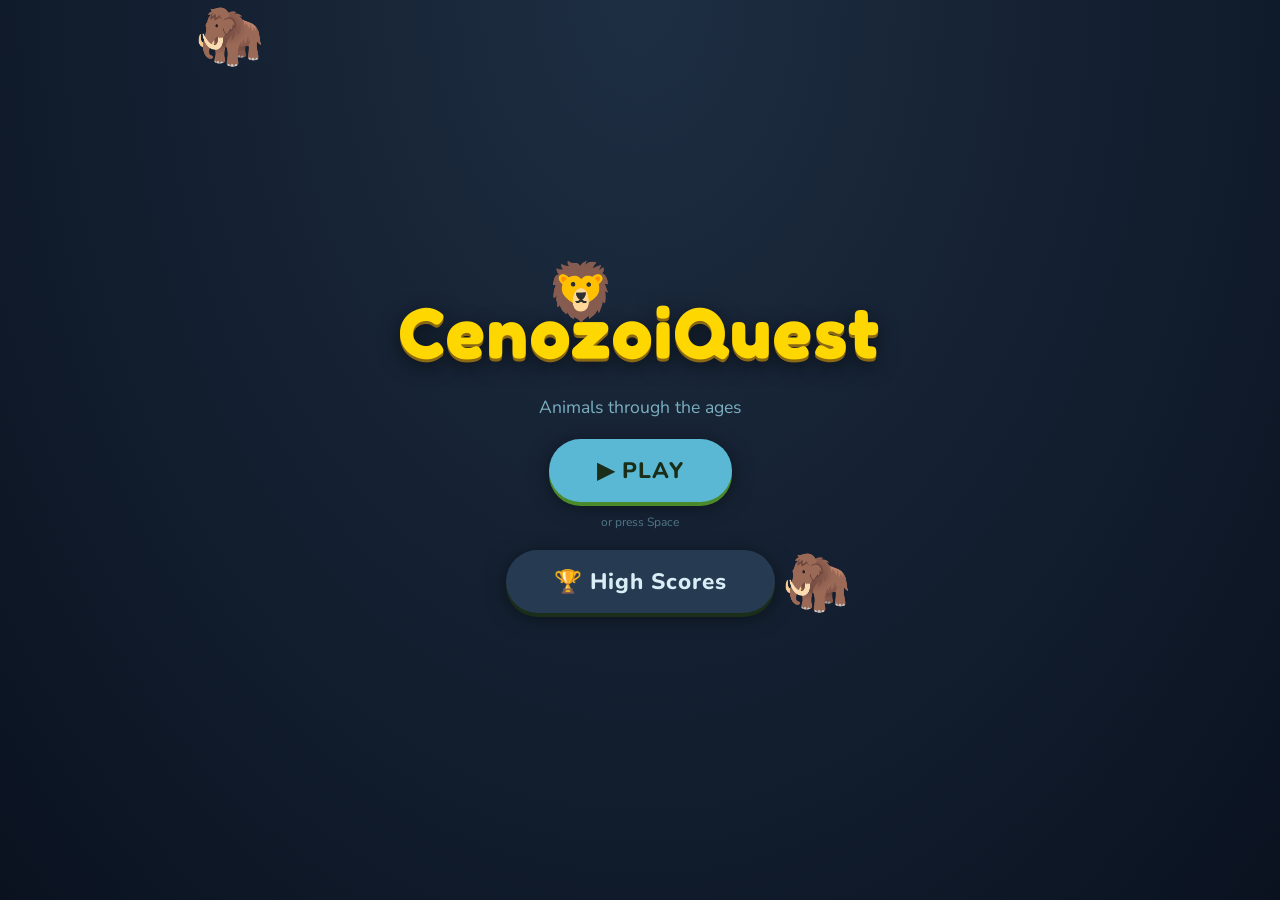
==== animal-game/index.html @ de4b2362 "new game w openspec" ====
<!DOCTYPE html>
<html lang="en">
<head>
  <meta charset="UTF-8"/>
  <meta name="viewport" content="width=device-width, initial-scale=1.0"/>
  <title>CenozoiQuest 🦣</title>
  <link rel="stylesheet" href="style.css"/>
</head>
<body>

<!-- ══════════════════════════════════════════════════════ TITLE -->
<div id="screen-title" class="screen">
  <div class="title-dinos" aria-hidden="true">
    <span class="title-dino">🦣</span>
    <span class="title-dino">🦁</span>
    <span class="title-dino">🦣</span>
  </div>
  <h1 class="game-title">CenozoiQuest</h1>
  <p class="game-subtitle">Animals through the ages</p>
  <button class="big-btn" id="btn-play">▶ PLAY</button>
  <p class="play-hint">or press Space</p>
  <button class="big-btn" id="btn-continue" style="display:none">▶ Continue</button>
  <button class="big-btn secondary" id="btn-scores-title">🏆 High Scores</button>
</div>


<!-- ══════════════════════════════════════════════════════ LOADING -->
<div id="screen-loading" class="screen">
  <div class="loading-spinner">🦣</div>
  <p id="loading-msg">Loading animals...</p>
</div>

<!-- ══════════════════════════════════════════════════════ MAP -->
<div id="screen-map" class="screen">
  <div id="world-announce" class="world-announce" aria-hidden="true">
    <div class="world-announce-num" id="world-announce-num">World 2</div>
    <div class="world-announce-name" id="world-announce-name">Eocene Jungles</div>
  </div>
  <div class="map-header">
    <div id="map-world-label" class="map-world-label">World 1</div>
    <div class="map-meta">
      <span id="map-score-display">Score: 0</span>
      <span id="map-lives-display">🦣🦣🦣</span>
    </div>
  </div>
  <div class="map-canvas" id="map-canvas">
    <div class="map-dino" id="map-dino">🦣</div>
  </div>
  <div id="map-level-label" class="map-level-label">Level 2</div>
  <button class="big-btn" id="btn-map-continue">Continue ▶</button>
  <p class="play-hint">or press Space</p>
</div>

<!-- ══════════════════════════════════════════════════════ GAME -->
<div id="screen-game" class="screen">
  <div class="game-body">
    <div class="question-col">
      <div id="question-area"></div>
      <div class="kb-hint">← → navigate &nbsp;·&nbsp; Space to select</div>
    </div>
    <div id="progress-track">
      <div class="track-level">
        <div id="hud-level-num" class="hud-level-num">1</div>
        <div class="track-level-label">Level</div>
      </div>
      <div id="hud-world-label" class="hud-world-label"></div>
      <div class="track-score">
        <div class="track-score-label">Score</div>
        <div id="hud-score">0</div>
        <div id="hud-streak"></div>
      </div>
      <div id="progress-boxes"></div>
      <div id="hud-perfect-streak" class="perfect-streak">
        <div class="streak-pip" title="Perfect level 1"></div>
        <div class="streak-pip" title="Perfect level 2"></div>
        <div class="streak-pip" title="Perfect level 3 = +1 life!"></div>
      </div>
      <div id="hud-lives" class="hud-lives"></div>
      <button class="hud-quit" id="btn-quit-game">✕ Quit</button>
    </div>
  </div>
</div>

<!-- ══════════════════════════════════════════════════════ GAME OVER -->
<div id="screen-gameover" class="screen">
  <div style="font-size:3rem">🦣</div>
  <div class="gameover-label">Game Over!</div>
  <div class="gameover-score" id="final-score">0</div>
  <div class="gameover-meta">
    <span id="final-mode"></span>
  </div>
  <div class="highscore-msg" id="highscore-msg"></div>

  <div class="initials-wrap">
    <label for="initials-input">Enter Your Initials</label>
    <input type="text" id="initials-input" maxlength="3" placeholder="AAA" autocomplete="off" autocorrect="off" spellcheck="false"/>
    <div id="initials-error"></div>
    <button class="big-btn" id="btn-submit-score">Save Score 🏆</button>
  </div>

  <button class="big-btn secondary" id="btn-main-menu">🏠 Home</button>
</div>

<!-- ══════════════════════════════════════════════════════ HIGH SCORES -->
<div id="screen-highscores" class="screen">
  <div style="font-size:2.5rem">🏆</div>
  <h2 class="screen-title">High Scores</h2>
  <div id="hs-mode-label"></div>
  <table class="scores-table">
    <thead>
      <tr><th>Player</th><th>Score</th></tr>
    </thead>
    <tbody id="scores-table-body"></tbody>
  </table>
  <button class="big-btn secondary" id="hs-back-btn">← Back</button>
</div>

<script src="js/animals.js"></script>
<script src="js/animal-data.js"></script>
<script src="js/config.js"></script>
<script src="js/config.local.js" onerror="/* local overrides not present, that's fine */"></script>
<script src="js/scores.js"></script>
<script src="js/game.js"></script>
</body>
</html>
---- animal-game/style.css ----
@import url('https://fonts.googleapis.com/css2?family=Fredoka+One&family=Nunito:wght@400;700;800&display=swap');

/* ── Variables ── */
:root {
  --bg:       #1a2535;
  --surface:  #1e2e42;
  --card:     #263a52;
  --accent:   #5bb8d4;
  --gold:     #ffd700;
  --red:      #e84040;
  --text:     #d8edf5;
  --muted:    #7aafc0;
  --correct:  #4caf50;
  --wrong:    #e84040;
  --border:   #2e4a62;
  --shadow:   0 4px 20px rgba(0,0,0,0.5);
}

/* ── Reset ── */
*, *::before, *::after { box-sizing: border-box; margin: 0; padding: 0; }
body {
  font-family: 'Nunito', sans-serif;
  background: var(--bg);
  color: var(--text);
  min-height: 100vh;
  overflow-x: hidden;
}

button {
  font-family: 'Nunito', sans-serif;
  cursor: pointer;
  border: none;
  outline: none;
  transition: transform 0.1s, filter 0.1s;
}
button:active { transform: scale(0.96); }
button:disabled { opacity: 0.4; cursor: not-allowed; transform: none; }

/* ── Screens ── */
.screen { display: none; min-height: 100vh; padding: 20px; }
.screen.active { display: flex; flex-direction: column; align-items: center; }

/* ── Title Screen ── */
#screen-title {
  position: relative;
  justify-content: center;
  gap: 20px;
  background: radial-gradient(ellipse at top, #1e2e42 0%, #0a1220 100%);
}
.title-dinos {
  position: absolute;
  inset: 0;
  pointer-events: none;
  overflow: hidden;
}
.title-dino {
  position: absolute;
  font-size: 3.5rem;
  line-height: 1;
  user-select: none;
  pointer-events: none;
}
.game-title {
  font-family: 'Fredoka One', cursive;
  font-size: clamp(2.5rem, 8vw, 4.5rem);
  color: var(--gold);
  text-shadow: 0 3px 0 #8b6914, 0 6px 20px rgba(0,0,0,0.6);
  letter-spacing: 2px;
  text-align: center;
}
.game-subtitle {
  font-size: 1.1rem;
  color: var(--muted);
  text-align: center;
}

/* ── Big Buttons ── */
.big-btn {
  padding: 16px 48px;
  font-size: 1.4rem;
  font-weight: 800;
  border-radius: 50px;
  background: var(--accent);
  color: #1a2e1a;
  box-shadow: 0 4px 0 #4a8a2a, var(--shadow);
  letter-spacing: 1px;
  transition: transform 0.1s, box-shadow 0.1s;
}
.big-btn:hover { filter: brightness(1.1); transform: translateY(-2px); box-shadow: 0 6px 0 #4a8a2a, var(--shadow); }
.big-btn:active { transform: translateY(2px); box-shadow: 0 2px 0 #4a8a2a; }
.big-btn.secondary {
  background: var(--card);
  color: var(--text);
  box-shadow: 0 4px 0 #1a2e1a, var(--shadow);
}
.play-hint {
  font-size: 0.75rem;
  color: var(--muted);
  opacity: 0.6;
  margin-top: -8px;
}

/* ── Mode Select Screen ── */
#screen-menu { gap: 16px; max-width: 600px; margin: 0 auto; width: 100%; }
.screen-title {
  font-family: 'Fredoka One', cursive;
  font-size: clamp(1.6rem, 5vw, 2.2rem);
  color: var(--gold);
  text-align: center;
  margin-bottom: 8px;
}
.mode-grid {
  display: grid;
  grid-template-columns: 1fr 1fr;
  gap: 14px;
  width: 100%;
}
.mode-btn {
  padding: 20px 12px;
  border-radius: 16px;
  background: var(--card);
  border: 3px solid var(--border);
  color: var(--text);
  font-size: 1rem;
  font-weight: 700;
  display: flex;
  flex-direction: column;
  align-items: center;
  gap: 8px;
  transition: border-color 0.2s, background 0.2s;
}
.mode-btn .mode-icon { font-size: 2.5rem; }
.mode-btn .mode-label { font-size: 1.05rem; font-weight: 800; }
.mode-btn .mode-desc { font-size: 0.78rem; color: var(--muted); text-align: center; }
.mode-btn:hover { border-color: var(--accent); background: #3a5a3a; }
.mode-btn.selected { border-color: var(--gold); background: #3a5a2a; box-shadow: 0 0 0 3px rgba(255,215,0,0.25); }

.btn-row { display: flex; gap: 12px; width: 100%; justify-content: center; flex-wrap: wrap; margin-top: 8px; }

/* ── Difficulty Screen ── */
#screen-difficulty { gap: 16px; max-width: 500px; margin: 0 auto; width: 100%; }
.diff-grid {
  display: flex;
  flex-direction: column;
  gap: 12px;
  width: 100%;
}
.diff-btn {
  padding: 18px 24px;
  border-radius: 16px;
  background: var(--card);
  border: 3px solid var(--border);
  color: var(--text);
  display: flex;
  align-items: center;
  gap: 16px;
  font-size: 1rem;
  font-weight: 700;
  text-align: left;
  transition: border-color 0.2s, background 0.2s;
}
.diff-btn .diff-icon { font-size: 2rem; min-width: 40px; text-align: center; }
.diff-btn .diff-name { font-size: 1.2rem; font-weight: 800; }
.diff-btn .diff-desc { font-size: 0.82rem; color: var(--muted); }
.diff-btn:hover { border-color: var(--accent); background: #3a5a3a; }
.diff-btn.selected { border-color: var(--gold); background: #3a5a2a; box-shadow: 0 0 0 3px rgba(255,215,0,0.2); }

/* ── Loading Screen ── */
#screen-loading {
  justify-content: center;
  gap: 20px;
}
.loading-spinner {
  font-size: 4rem;
  animation: spin 1.5s linear infinite;
}
@keyframes spin { from { transform: rotate(0deg); } to { transform: rotate(360deg); } }

/* ── Game Screen ── */
#screen-game {
  padding: 0;
  max-width: 800px;
  margin: 0 auto;
  width: 100%;
  height: 100vh;
  overflow: hidden;
}

.game-body {
  display: flex;
  flex: 1;
  width: 100%;
  align-items: stretch;
  overflow: hidden;
  min-height: 0;
}
.hud-streak { font-size: 0.85rem; font-weight: 800; color: #ff9800; text-align: center; min-height: 1.2em; }
.hud-lives  { font-size: 1.1rem; text-align: center; letter-spacing: 1px; flex-shrink: 0; }

/* ── Level display ── */
.track-level { text-align: center; flex-shrink: 0; }
.hud-level-num {
  font-family: 'Fredoka One', cursive;
  font-size: 2.2rem;
  color: var(--gold);
  text-shadow: 0 2px 0 #8b6914;
  line-height: 1;
}
.track-level-label { font-size: 0.58rem; color: var(--muted); text-transform: uppercase; letter-spacing: 1px; }
.hud-world-label {
  font-size: 0.7rem;
  font-weight: 700;
  text-align: center;
  letter-spacing: 0.08em;
  text-transform: uppercase;
  opacity: 0.9;
  margin-top: -2px;
}

/* ── Perfect streak pips ── */
.perfect-streak { display: flex; justify-content: center; gap: 5px; flex-shrink: 0; }
.streak-pip {
  width: 11px; height: 11px;
  border-radius: 50%;
  background: var(--surface);
  border: 1.5px solid var(--border);
  transition: background 0.3s, box-shadow 0.3s, border-color 0.3s;
}
.streak-pip.lit {
  background: var(--gold);
  border-color: #ffe066;
  box-shadow: 0 0 6px rgba(255,215,0,0.55);
}

/* ── Extra life overlay ── */
.extra-life-overlay {
  position: fixed;
  inset: 0;
  z-index: 1000;
  display: flex;
  flex-direction: column;
  align-items: center;
  justify-content: center;
  gap: 8px;
  background: rgba(0, 0, 0, 0.82);
  backdrop-filter: blur(6px);
  animation: el-in 0.35s cubic-bezier(.2,1.4,.4,1) forwards;
  pointer-events: none;
}
.extra-life-overlay.el-out {
  animation: el-out 0.4s ease forwards;
}
@keyframes el-in {
  from { opacity: 0; transform: scale(0.85); }
  to   { opacity: 1; transform: scale(1); }
}
@keyframes el-out {
  from { opacity: 1; transform: scale(1); }
  to   { opacity: 0; transform: scale(1.06); }
}

.el-streak {
  font-size: clamp(1rem, 3.5vw, 1.3rem);
  font-weight: 800;
  color: #ff9800;
  letter-spacing: 0.04em;
  animation: el-pop 0.5s 0.1s cubic-bezier(.2,1.6,.4,1) both;
}
.el-main {
  font-size: clamp(3.5rem, 14vw, 6rem);
  font-weight: 900;
  font-family: 'Fredoka One', sans-serif;
  color: #ffd700;
  text-shadow: 0 0 30px #ffd70088, 0 4px 0 #b8860b;
  animation: el-pop 0.5s 0.2s cubic-bezier(.2,1.6,.4,1) both;
}
.el-sub {
  font-size: clamp(1.4rem, 5vw, 2rem);
  font-weight: 800;
  color: #fff;
  letter-spacing: 0.06em;
  animation: el-pop 0.5s 0.3s cubic-bezier(.2,1.6,.4,1) both;
}
@keyframes el-pop {
  from { opacity: 0; transform: scale(0.5) translateY(20px); }
  to   { opacity: 1; transform: scale(1) translateY(0); }
}

/* Side dinos that slide in */
.el-dinos { position: absolute; inset: 0; pointer-events: none; }
.el-dino {
  position: absolute;
  top: 50%;
  font-size: clamp(3rem, 10vw, 5rem);
  animation: el-dino-in 0.6s 0.15s cubic-bezier(.2,1.4,.4,1) both;
}
.el-dino-l { left: 6%; transform: translateY(-50%); }
.el-dino-r { right: 6%; transform: translateY(-50%) scaleX(-1); animation-delay: 0.25s; }
@keyframes el-dino-in {
  from { opacity: 0; transform: translateY(-50%) translateX(-40px); }
  to   { opacity: 1; transform: translateY(-50%) translateX(0); }
}
.el-dino-r { animation-name: el-dino-in-r; }
@keyframes el-dino-in-r {
  from { opacity: 0; transform: translateY(-50%) scaleX(-1) translateX(-40px); }
  to   { opacity: 1; transform: translateY(-50%) scaleX(-1) translateX(0); }
}

/* Spark particles */
.el-sparks { position: absolute; inset: 0; pointer-events: none; }
.el-spark {
  position: absolute;
  top: 50%; left: 50%;
  width: 8px; height: 8px;
  border-radius: 50%;
  background: #ffd700;
  animation: el-spark-fly 1s calc(var(--i) * 0.08s) ease-out both;
  --angle: calc(var(--i) * 30deg);
  --dist: clamp(80px, 20vw, 160px);
}
@keyframes el-spark-fly {
  0%   { opacity: 1; transform: translate(-50%, -50%) rotate(var(--angle)) translateY(0); }
  60%  { opacity: 1; }
  100% { opacity: 0; transform: translate(-50%, -50%) rotate(var(--angle)) translateY(calc(-1 * var(--dist))); }
}

/* ── Extra life toast (legacy, keep for safety) ── */
.extra-life-toast {
  position: absolute;
  left: 50%; bottom: 60px;
  transform: translateX(-50%);
  font-family: 'Fredoka One', cursive;
  font-size: 1.1rem;
  color: var(--gold);
  text-shadow: 0 1px 0 #8b6914;
  pointer-events: none;
  white-space: nowrap;
  z-index: 100;
  animation: life-float 1.4s ease-out forwards;
}
@keyframes life-float {
  0%   { opacity: 0; transform: translateX(-50%) translateY(0); }
  15%  { opacity: 1; }
  80%  { opacity: 1; transform: translateX(-50%) translateY(-40px); }
  100% { opacity: 0; transform: translateX(-50%) translateY(-55px); }
}
@keyframes lives-bonus-flash {
  0%, 100% { transform: scale(1); }
  40%       { transform: scale(1.35); filter: brightness(1.8); }
}
.lives-bonus { animation: lives-bonus-flash 0.6s ease; }

.hud-quit {
  background: transparent;
  color: var(--muted);
  font-size: 0.75rem;
  padding: 5px 4px;
  border: 1px solid var(--border);
  border-radius: 6px;
  width: 100%;
  flex-shrink: 0;
}

.question-col {
  flex: 1;
  display: flex;
  flex-direction: column;
  min-width: 0;
  overflow: hidden;
}
.kb-hint {
  font-size: 0.68rem;
  color: var(--muted);
  opacity: 0.45;
  text-align: center;
  padding: 4px 0 6px;
  flex-shrink: 0;
}
#question-area {
  position: relative;
  flex: 1;
  padding: 16px;
  display: flex;
  flex-direction: column;
  gap: 14px;
  overflow-y: auto;
  min-width: 0;
}

#progress-track {
  position: relative;
  width: 72px;
  flex-shrink: 0;
  padding: 12px 10px;
  display: flex;
  flex-direction: column;
  gap: 8px;
  border-left: 2px solid var(--border);
}

.track-score {
  text-align: center;
  padding-bottom: 8px;
  border-bottom: 1px solid var(--border);
  flex-shrink: 0;
}
.track-score-label {
  font-size: 0.6rem;
  color: var(--muted);
  text-transform: uppercase;
  letter-spacing: 0.5px;
}
#hud-score {
  font-family: 'Fredoka One', cursive;
  font-size: 1.3rem;
  color: var(--gold);
  line-height: 1.1;
}

#progress-boxes {
  flex: 1;
  display: flex;
  flex-direction: column;
  gap: 5px;
  min-height: 0;
}

.progress-box {
  flex: 1;
  border-radius: 6px;
  border: 2px solid var(--border);
  background: var(--surface);
  min-height: 16px;
  transition: background 0.25s, border-color 0.25s;
}
.progress-box.current { background: #163d16; border-color: #3a7a3a; }
.progress-box.correct { background: #1a3f1a; border-color: var(--correct); }
.progress-box.wrong   { background: #4a1a1a; border-color: var(--wrong); }
.progress-box.perfect-flash {
  background: var(--gold) !important;
  border-color: #ffe066 !important;
  box-shadow: 0 0 10px rgba(255, 215, 0, 0.7);
  transition: none !important;
}

/* ── Perfect-level sparkle particles ── */
.perfect-particle {
  position: absolute;
  right: 2px;
  font-size: 0.95rem;
  pointer-events: none;
  z-index: 50;
  animation: sparkle-burst 0.75s ease-out forwards;
}
@keyframes sparkle-burst {
  0%   { opacity: 1; transform: scale(1.3) translateX(0); }
  40%  { opacity: 1; transform: scale(1.5) translateX(10px); }
  100% { opacity: 0; transform: scale(0.5) translateX(18px) translateY(6px); }
}

.kb-cursor {
  position: absolute;
  left: -20px;
  top: 50%;
  transform: translateY(-50%);
  color: var(--gold);
  font-size: 0.85rem;
  pointer-events: none;
  animation: kb-blink 1s ease-in-out infinite;
}
@keyframes kb-blink {
  0%, 100% { opacity: 1; }
  50%       { opacity: 0.2; }
}

.question-prompt {
  font-size: clamp(1.1rem, 3.5vw, 1.4rem);
  font-weight: 800;
  text-align: center;
  color: var(--text);
}
.question-prompt strong { color: var(--gold); }

.question-subprompt {
  text-align: center;
  font-size: clamp(1rem, 3vw, 1.2rem);
  font-weight: 700;
  color: var(--gold);
  margin-top: -4px;
}

.tof-true  { border-color: #4caf50; color: #a5d6a7; }
.tof-false { border-color: #e84040; color: #ef9a9a; }
.tof-true:hover  { background: #1b3a1b; }
.tof-false:hover { background: #3a1b1b; }

.dino-image-wrap {
  width: 100%;
  max-width: 480px;
  margin: 0 auto;
  border-radius: 16px;
  overflow: hidden;
  background: var(--card);
  border: 3px solid var(--border);
}
.dino-img {
  width: 100%;
  max-height: 300px;
  object-fit: contain;
  display: block;
}

/* ── Options Grid ── */
.options.grid-2 {
  display: grid;
  grid-template-columns: 1fr 1fr;
  gap: 10px;
  width: 100%;
}
.options.grid-3 {
  display: grid;
  grid-template-columns: 1fr 1fr 1fr;
  gap: 10px;
  width: 100%;
}
.option-btn {
  padding: 14px 10px;
  border-radius: 14px;
  background: var(--card);
  border: 3px solid var(--border);
  color: var(--text);
  font-size: clamp(0.85rem, 2.5vw, 1rem);
  font-weight: 700;
  text-align: center;
  transition: border-color 0.15s, background 0.15s;
  word-break: break-word;
  hyphens: auto;
}
.option-btn:hover { border-color: var(--accent); background: #3a5a3a; }
.option-btn.correct-highlight { border-color: var(--correct); background: #1f4a1f; color: #a0ff80; }
.option-btn.wrong-dim { opacity: 0.45; }
.option-btn.keyboard-focus  { border-color: var(--gold); background: #3a5a2a; box-shadow: 0 0 0 3px rgba(255,215,0,0.3); }

@keyframes jiggle {
  0%, 100% { transform: translateX(0);   border-color: var(--wrong); }
  25%       { transform: translateX(-5px); }
  75%       { transform: translateX( 5px); }
}
.keyboard-jiggle { animation: jiggle 0.25s ease; border-color: var(--wrong) !important; }

/* ── Picture Match ── */
.pic-grid { gap: 8px; }
.pic-btn {
  padding: 4px;
  border-radius: 14px;
  border: 3px solid var(--border);
  background: var(--card);
  overflow: hidden;
  aspect-ratio: 1;
  display: flex;
  align-items: center;
  justify-content: center;
  transition: border-color 0.15s;
}
.pic-btn img {
  width: 100%;
  height: 100%;
  object-fit: contain;
  border-radius: 10px;
  pointer-events: none;
}
.pic-btn:hover { border-color: var(--accent); }
.pic-btn.correct-highlight { border-color: var(--correct); }
.pic-btn.keyboard-focus { border-color: var(--gold); box-shadow: 0 0 0 3px rgba(255,215,0,0.3); }

/* ── Size Battle ── */
.size-battle-wrap {
  display: flex;
  flex-direction: column;
  align-items: center;
  gap: 8px;
  width: 100%;
}
.size-card {
  width: 100%;
  max-width: 520px;
  padding: 12px;
  border-radius: 16px;
  background: var(--card);
  border: 3px solid var(--border);
  color: var(--text);
  display: flex;
  flex-direction: column;
  align-items: center;
  gap: 10px;
  transition: border-color 0.15s, background 0.15s;
}
.size-card img {
  width: 100%;
  aspect-ratio: 16/9;
  object-fit: contain;
  border-radius: 10px;
  background: var(--card);
}
.size-card .no-img {
  width: 100%;
  aspect-ratio: 16/9;
  background: #1a2e1a;
  border-radius: 10px;
  display: flex;
  align-items: center;
  justify-content: center;
  font-size: 3rem;
  color: var(--muted);
}
.size-name {
  font-size: 1rem;
  font-weight: 800;
  text-align: center;
}
.size-card:hover { border-color: var(--accent); background: #3a5a3a; }
.size-card.correct-highlight { border-color: var(--correct); background: #1f4a1f; }
.size-card.keyboard-focus { border-color: var(--gold); background: #3a5a2a; box-shadow: 0 0 0 3px rgba(255,215,0,0.3); }
.vs-badge {
  font-family: 'Fredoka One', cursive;
  font-size: 1.8rem;
  color: var(--gold);
  flex-shrink: 0;
}

/* ── Fact Box ── */
.fact-box {
  background: var(--card);
  border: 2px solid var(--border);
  border-left: 5px solid var(--gold);
  border-radius: 12px;
  padding: 16px 20px;
  font-size: 1.05rem;
  font-style: italic;
  color: var(--text);
  line-height: 1.5;
}

/* ── Answer view (inline, replaces question area) ── */
.answer-view {
  display: flex;
  flex-direction: column;
  gap: 12px;
  cursor: pointer;
  user-select: none;
  animation: fadeIn 0.15s ease;
}
@keyframes fadeIn { from { opacity: 0; } to { opacity: 1; } }
.answer-header {
  display: flex;
  align-items: center;
  gap: 10px;
  padding: 10px 14px;
  border-radius: 12px;
  background: var(--card);
  border-left: 4px solid var(--border);
}
.answer-view.correct .answer-header { border-left-color: var(--correct); }
.answer-view.wrong   .answer-header { border-left-color: var(--wrong); }
.answer-icon  { font-size: 1.4rem; }
.answer-label { font-family: 'Fredoka One', cursive; font-size: 1.5rem; }
.answer-view.correct .answer-label { color: var(--correct); }
.answer-view.wrong   .answer-label { color: var(--wrong); }
.answer-pts  { margin-left: auto; font-size: 1.1rem; font-weight: 800; color: var(--gold); }
.answer-name { margin-left: auto; font-size: 0.9rem; color: var(--muted); }
.answer-img-wrap {
  position: relative;
}
.answer-img-wrap {
  height: 220px;
  border-radius: 12px;
  border: 2px solid var(--border);
  overflow: hidden;
  background: var(--card);
  display: flex;
  align-items: center;
  justify-content: center;
}
.answer-dino-img {
  width: 100%;
  height: 100%;
  object-fit: contain;
  display: block;
}
.report-img-btn {
  position: absolute;
  bottom: 8px;
  right: 8px;
  background: rgba(0,0,0,0.55);
  color: #bbb;
  font-size: 0.68rem;
  padding: 3px 7px;
  border-radius: 6px;
  border: 1px solid rgba(255,255,255,0.15);
  cursor: pointer;
  transition: color 0.15s, background 0.15s;
}
.report-img-btn:hover { color: #fff; background: rgba(0,0,0,0.75); }
.report-img-btn:disabled { opacity: 0.6; cursor: default; }
.answer-fact {
  font-size: 0.88rem;
  color: var(--muted);
  line-height: 1.5;
}
.answer-fact-more {
  font-size: 0.82rem;
  color: var(--muted);
  line-height: 1.5;
  border-top: 1px solid var(--border);
  padding-top: 6px;
  margin-top: 4px;
}
.answer-fact-more summary {
  cursor: pointer;
  color: var(--accent);
  font-weight: 700;
  font-size: 0.78rem;
  user-select: none;
  list-style: none;
  display: flex;
  align-items: center;
  gap: 4px;
}
.answer-fact-more summary::before {
  content: '▶';
  font-size: 0.6rem;
  transition: transform 0.15s;
}
.answer-fact-more[open] summary::before {
  transform: rotate(90deg);
}
.answer-fact-more p {
  margin-top: 6px;
}
.answer-tap-hint {
  font-size: 0.72rem;
  color: var(--muted);
  text-align: center;
  opacity: 0.5;
  letter-spacing: 0.5px;
  padding-bottom: 4px;
}

/* ── Feedback info panel ── */
.feedback-info {
  display: grid;
  grid-template-columns: 1fr 1fr;
  gap: 8px;
  margin-top: 12px;
  text-align: left;
}
.feedback-info-item {
  background: var(--card);
  border-radius: 8px;
  padding: 8px 10px;
}
.feedback-info-item.full { grid-column: 1 / -1; }

.fi-row    { display: flex; align-items: center; gap: 5px; }
.fi-label  { font-size: 0.68rem; color: var(--muted); text-transform: uppercase; letter-spacing: 0.5px; font-weight: 700; margin-bottom: 2px; }
.fi-main   { font-size: 0.85rem; font-weight: 700; color: var(--text); line-height: 1.2; }
.fi-big    { font-size: 1.25rem; font-weight: 800; color: var(--text); line-height: 1.2; }
.fi-geo    { font-size: 1rem; font-weight: 700; color: var(--text); line-height: 1.3; text-align: center; }
.fi-sub    { font-size: 0.75rem; color: var(--muted); margin-top: 1px; }
.fi-centered { display: flex; flex-direction: column; align-items: center; justify-content: center; text-align: center; }
.geo-item  { gap: 6px; }
.geo-text  { display: flex; align-items: center; justify-content: center; }
.fi-globes { font-size: 2rem; letter-spacing: 3px; line-height: 1; }

/* ── Size comparison ── */
.size-comp { display: flex; flex-direction: column; gap: 4px; }
.sc-row { display: flex; align-items: center; gap: 5px; }
.sc-emoji { font-size: 1rem; width: 1.4em; text-align: center; flex-shrink: 0; }
.sc-bar-wrap { flex: 1; background: var(--border); border-radius: 3px; height: 8px; overflow: hidden; }
.sc-bar { height: 100%; border-radius: 3px; }
.sc-human { background: #5a8a6a; }
.sc-dino  { background: var(--accent); }
.sc-val { font-size: 0.68rem; color: var(--muted); width: 2.8em; text-align: right; flex-shrink: 0; }

/* ── Report modal ── */
.report-modal-overlay {
  position: fixed; inset: 0;
  background: rgba(0,0,0,0.6);
  display: flex; align-items: center; justify-content: center;
  z-index: 1000;
}
.report-modal {
  background: var(--surface);
  border: 2px solid var(--border);
  border-radius: 16px;
  padding: 28px 32px;
  text-align: center;
  max-width: 320px;
  width: 90%;
  display: flex; flex-direction: column; align-items: center; gap: 10px;
}
.report-modal-icon  { font-size: 2.2rem; }
.report-modal-title { font-family: 'Fredoka One', cursive; font-size: 1.3rem; color: var(--text); }
.report-modal-body  { font-size: 0.85rem; color: var(--muted); line-height: 1.5; }
.report-modal-btn {
  margin-top: 6px;
  background: var(--accent);
  color: #1a2e1a;
  font-family: 'Nunito', sans-serif;
  font-weight: 800;
  font-size: 0.9rem;
  padding: 8px 24px;
  border-radius: 10px;
  border: none;
  cursor: pointer;
}

/* ── Size-o-meter ── */
.sizometer {
  display: flex;
  align-items: center;
  gap: 3px;
  margin-top: 6px;
}
.sizo-pip {
  width: 10px; height: 10px;
  border-radius: 2px;
  flex-shrink: 0;
}
.sizo-pip.on  { background: var(--accent); }
.sizo-pip.off { background: var(--border); }
.sizo-label   { font-size: 0.7rem; color: var(--muted); font-weight: 700; margin-left: 4px; }

/* ── Period timeline ── */
.period-bar-wrap {
  position: relative;
  margin-top: 6px;
}
.period-bar {
  display: flex;
  height: 8px;
  border-radius: 4px;
  overflow: hidden;
}
.pt-t { flex: 274; background: #7D4E22; }
.pt-j { flex: 301; background: #3A7A30; }
.pt-c { flex: 425; background: #1F5F8A; }
.period-marker {
  position: absolute;
  top: 50%;
  transform: translate(-50%, -50%);
  width: 10px; height: 10px;
  background: var(--gold);
  border: 2px solid var(--surface);
  border-radius: 50%;
  pointer-events: none;
}
.pt-labels {
  display: flex;
  margin-top: 3px;
}
.pt-labels span {
  font-size: 0.58rem;
  color: var(--muted);
  flex: 274;
  white-space: nowrap;
  overflow: hidden;
}
.pt-labels span:nth-child(2) { flex: 301; text-align: center; }
.pt-labels span:nth-child(3) { flex: 425; text-align: right; }

/* ── Map Screen ── */
#screen-map {
  justify-content: center;
  align-items: center;
  gap: 14px;
  padding: 20px;
  background: radial-gradient(ellipse at center, #1e2e42 0%, #0a1220 100%);
  position: relative;
  overflow: hidden;
}

/* ── World transition overlay ── */
.world-announce {
  position: absolute;
  inset: 0;
  display: flex;
  flex-direction: column;
  align-items: center;
  justify-content: center;
  z-index: 20;
  pointer-events: none;
  opacity: 0;
}
.world-announce.active {
  animation: world-announce-anim 2.6s ease forwards;
  background: rgba(0, 0, 0, 0.75);
  backdrop-filter: blur(4px);
}
@keyframes world-announce-anim {
  0%   { opacity: 0; transform: scale(0.85); }
  18%  { opacity: 1; transform: scale(1); }
  72%  { opacity: 1; transform: scale(1); }
  100% { opacity: 0; transform: scale(1.05); }
}
.world-announce-num {
  font-size: clamp(1rem, 4vw, 1.4rem);
  font-weight: 700;
  letter-spacing: 0.15em;
  text-transform: uppercase;
  opacity: 0.7;
  color: #fff;
  margin-bottom: 4px;
}
.world-announce-name {
  font-size: clamp(2.5rem, 10vw, 5rem);
  font-weight: 900;
  letter-spacing: 0.05em;
  text-shadow: 0 0 40px currentColor;
}
.map-header {
  display: flex;
  flex-direction: column;
  align-items: center;
  gap: 4px;
}
.map-world-label {
  font-family: 'Fredoka One', cursive;
  font-size: 1.8rem;
  color: var(--gold);
  text-shadow: 0 2px 0 #8b6914;
}
.map-meta {
  display: flex;
  gap: 16px;
  font-size: 0.85rem;
  color: var(--muted);
}
.map-meta span:last-child { font-size: 1.1rem; }
.map-canvas {
  position: relative;
  width: min(520px, 92vw);
  height: 110px;
  background: var(--surface);
  border: 2px solid var(--border);
  border-radius: 16px;
  overflow: hidden;
}
.map-svg {
  position: absolute;
  inset: 0;
  width: 100%;
  height: 100%;
}
.map-node {
  position: absolute;
  width: 36px;
  height: 36px;
  border-radius: 50%;
  display: flex;
  align-items: center;
  justify-content: center;
  font-family: 'Fredoka One', cursive;
  font-size: 0.85rem;
  transform: translate(-50%, -50%);
  border: 2px solid transparent;
  transition: transform 0.2s;
}
.map-node.done   { background: var(--correct); color: #fff; border-color: #6fcf72; font-size: 1rem; }
.map-node.next   { background: var(--gold); color: #1a2e1a; border-color: #ffe066; box-shadow: 0 0 12px rgba(255,215,0,0.5); font-size: 0.8rem; }
.map-node.future { background: var(--card); color: var(--muted); border-color: var(--border); font-size: 0.8rem; }
.map-dino {
  position: absolute;
  font-size: 1.6rem;
  transform: translate(-50%, -130%);
  pointer-events: none;
  filter: drop-shadow(0 2px 4px rgba(0,0,0,0.5));
  z-index: 10;
}
.map-level-label {
  font-family: 'Fredoka One', cursive;
  font-size: 1.3rem;
  color: var(--text);
}

/* ── Game Over Screen ── */
#screen-gameover {
  justify-content: center;
  gap: 16px;
  max-width: 480px;
  margin: 0 auto;
  width: 100%;
}
.gameover-score {
  font-family: 'Fredoka One', cursive;
  font-size: clamp(3rem, 12vw, 5rem);
  color: var(--gold);
  text-shadow: 0 3px 0 #8b6914;
  line-height: 1;
}
.gameover-label { font-size: 1.3rem; color: var(--muted); }
.gameover-meta { font-size: 0.9rem; color: var(--muted); }
.highscore-msg { font-size: 1.1rem; font-weight: 800; color: var(--gold); min-height: 1.5em; }

.initials-wrap {
  display: flex;
  flex-direction: column;
  align-items: center;
  gap: 8px;
  background: var(--card);
  border-radius: 16px;
  padding: 20px 28px;
  border: 2px solid var(--border);
  width: 100%;
}
.initials-wrap label { font-size: 0.9rem; color: var(--muted); font-weight: 700; letter-spacing: 1px; text-transform: uppercase; }
#initials-input {
  background: var(--bg);
  border: 3px solid var(--border);
  border-radius: 12px;
  color: var(--gold);
  font-family: 'Fredoka One', cursive;
  font-size: 2.5rem;
  text-align: center;
  width: 180px;
  padding: 8px 12px;
  letter-spacing: 16px;
  outline: none;
  text-transform: uppercase;
}
#initials-input:focus { border-color: var(--accent); }
#initials-error { font-size: 0.82rem; color: var(--wrong); min-height: 1.2em; }

/* ── High Scores Screen ── */
#screen-highscores {
  gap: 16px;
  max-width: 500px;
  margin: 0 auto;
  width: 100%;
}
#hs-mode-label { font-size: 0.9rem; color: var(--muted); }
.scores-table {
  width: 100%;
  border-collapse: collapse;
  background: var(--card);
  border-radius: 16px;
  overflow: hidden;
  border: 2px solid var(--border);
}
.scores-table th {
  padding: 12px 16px;
  background: var(--surface);
  font-size: 0.85rem;
  color: var(--muted);
  text-transform: uppercase;
  letter-spacing: 1px;
  text-align: left;
}
.scores-table td {
  padding: 12px 16px;
  border-top: 1px solid var(--border);
  font-size: 1rem;
  font-weight: 700;
}
.scores-table tr.gold td   { color: var(--gold); }
.scores-table tr.silver td { color: #c0c0c0; }
.scores-table tr.bronze td { color: #cd7f32; }

/* ── Responsive ── */
@media (max-width: 400px) {
  .mode-grid { grid-template-columns: 1fr; }
  .options.grid-2 { grid-template-columns: 1fr; }
}

/* ── CenozoiQuest — extinct / extant badges ── */
.extinct-badge {
  display: inline-block;
  font-size: 0.75rem;
  font-weight: 700;
  background: rgba(180,60,60,0.25);
  color: #ff8a80;
  border: 1px solid rgba(255,100,100,0.3);
  border-radius: 12px;
  padding: 2px 10px;
  margin-top: 4px;
}
.extant-badge {
  display: inline-block;
  font-size: 0.75rem;
  font-weight: 700;
  background: rgba(60,180,100,0.2);
  color: #69f0ae;
  border: 1px solid rgba(100,255,150,0.25);
  border-radius: 12px;
  padding: 2px 10px;
  margin-top: 4px;
}
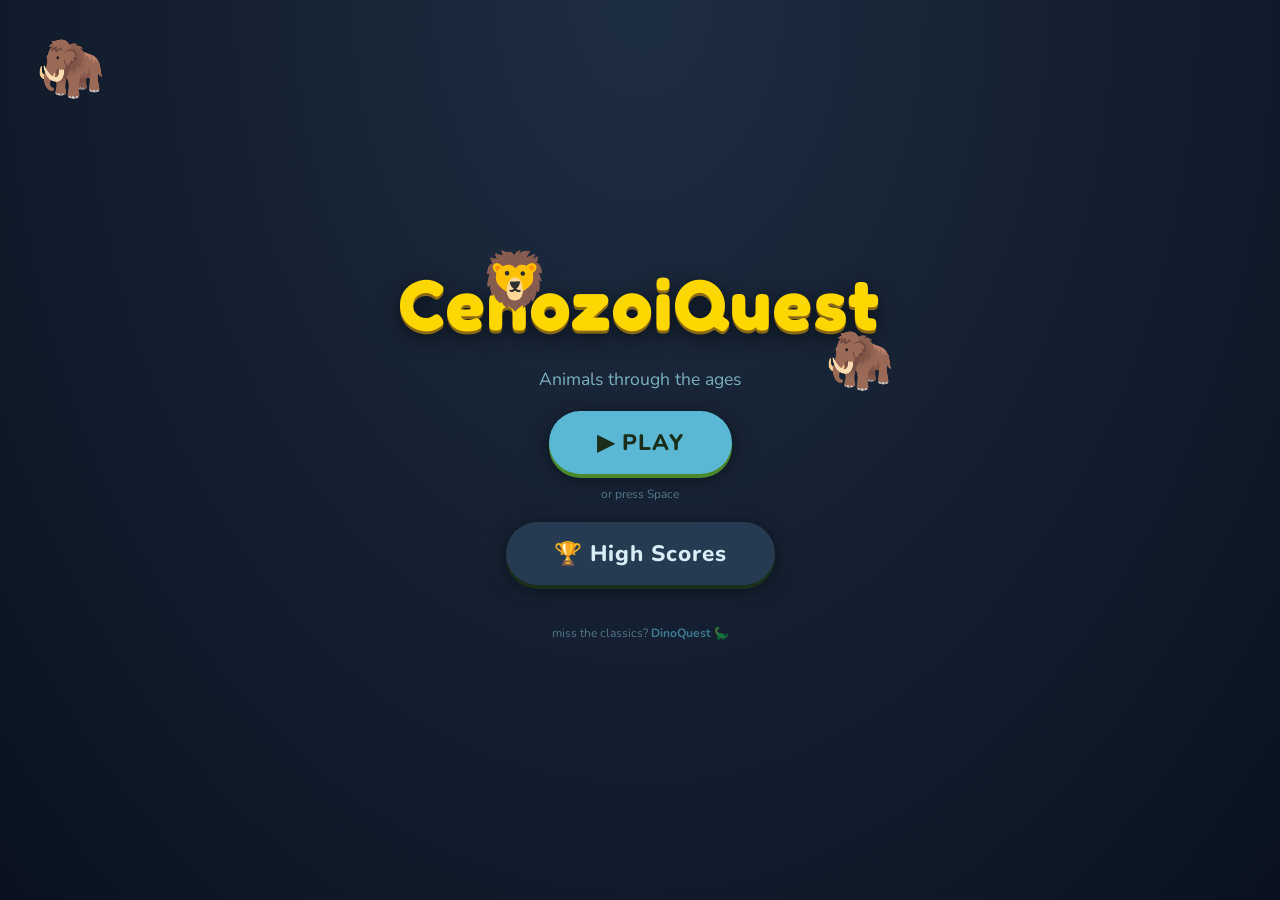
==== commit 7c8df61d: "new animals, links between games" ====
--- a/animal-game/index.html
+++ b/animal-game/index.html
@@ -21,6 +21,7 @@
   <p class="play-hint">or press Space</p>
   <button class="big-btn" id="btn-continue" style="display:none">▶ Continue</button>
   <button class="big-btn secondary" id="btn-scores-title">🏆 High Scores</button>
+  <p class="play-hint" style="margin-top:20px">miss the classics? <a href="../" style="color:var(--accent);text-decoration:none;font-weight:700">DinoQuest 🦕</a></p>
 </div>
 
 
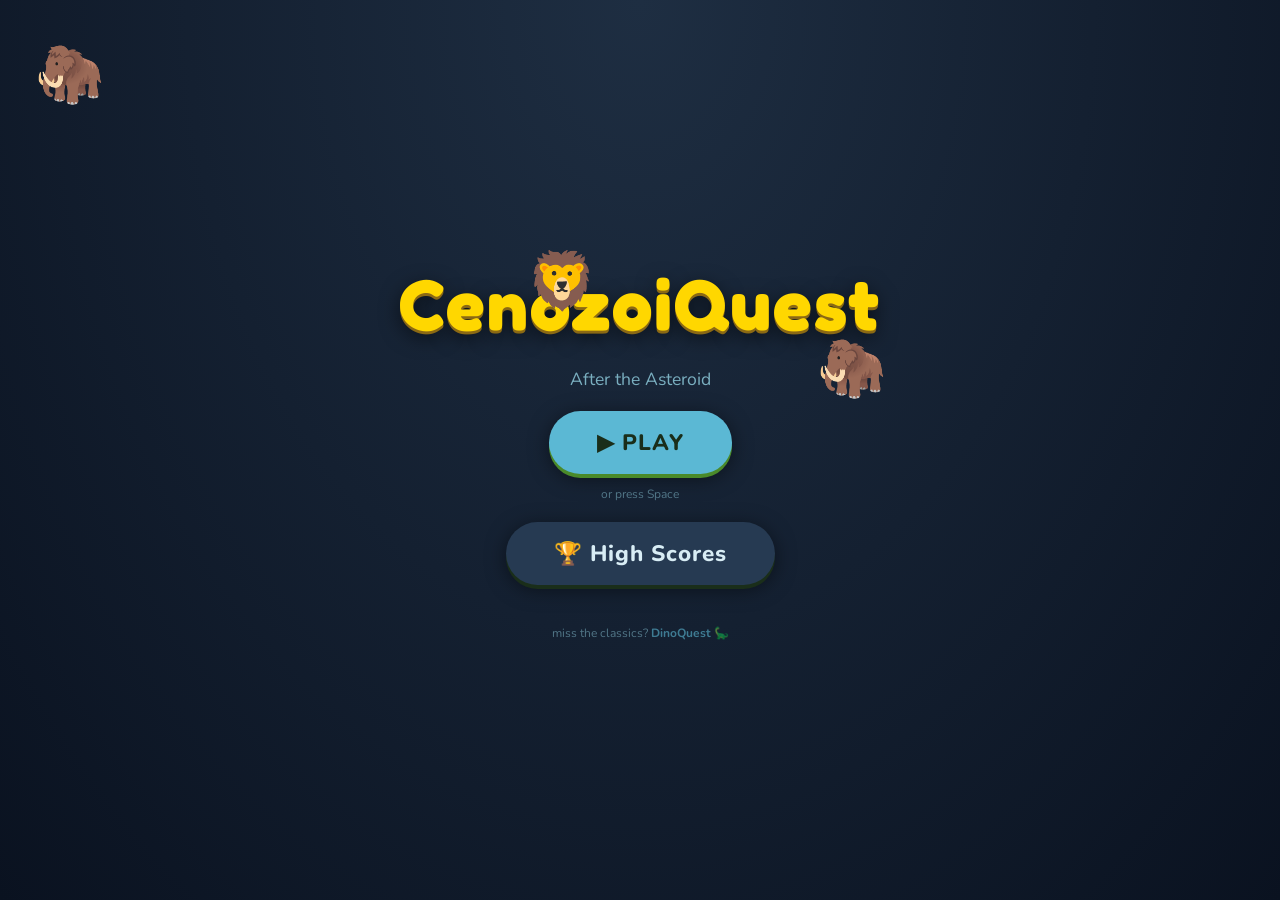
==== commit 13b76e67: "subtitle" ====
--- a/animal-game/index.html
+++ b/animal-game/index.html
@@ -16,7 +16,7 @@
     <span class="title-dino">🦣</span>
   </div>
   <h1 class="game-title">CenozoiQuest</h1>
-  <p class="game-subtitle">Animals through the ages</p>
+  <p class="game-subtitle">After the Asteroid</p>
   <button class="big-btn" id="btn-play">▶ PLAY</button>
   <p class="play-hint">or press Space</p>
   <button class="big-btn" id="btn-continue" style="display:none">▶ Continue</button>
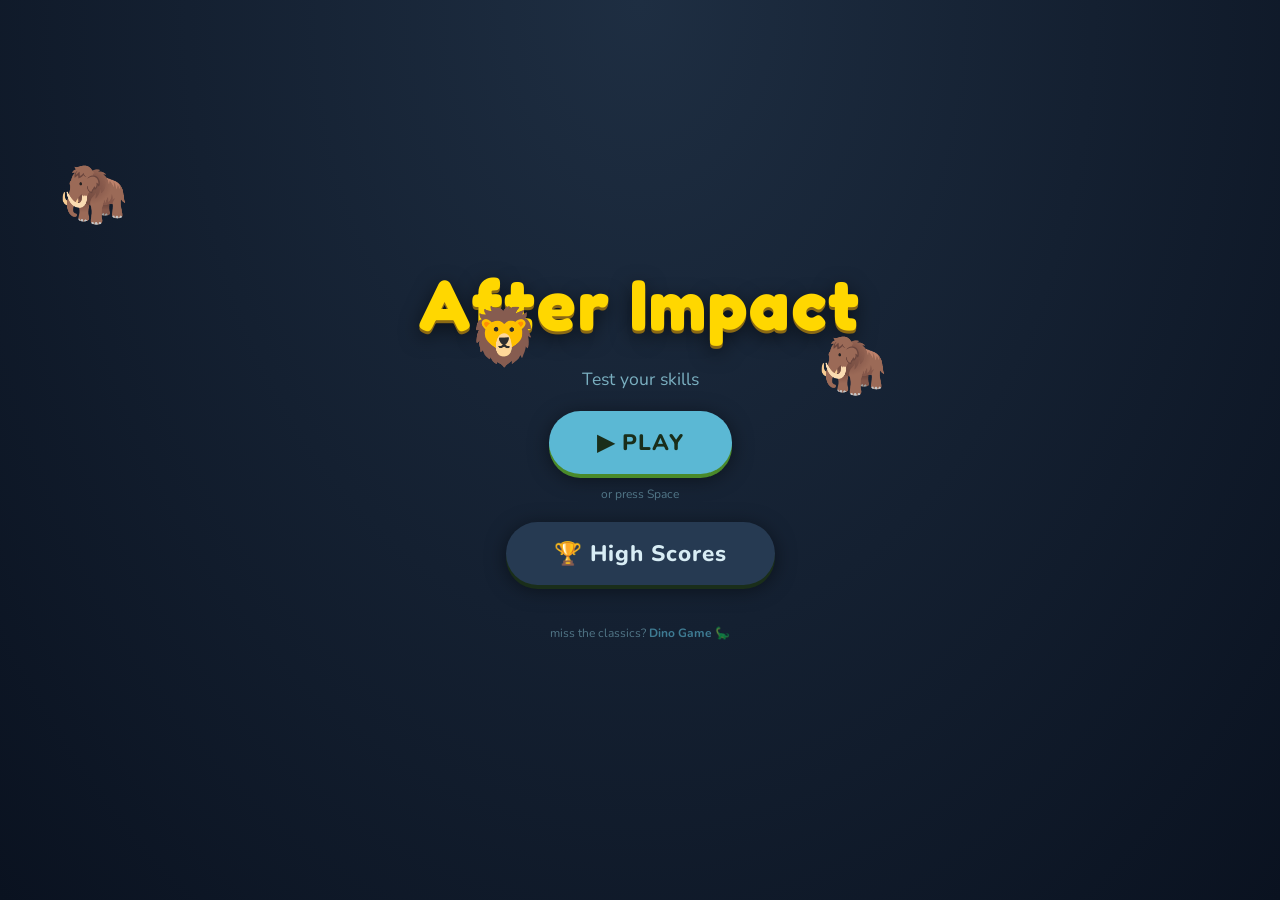
==== commit 78b2dda2: "name update" ====
--- a/animal-game/index.html
+++ b/animal-game/index.html
@@ -3,7 +3,7 @@
 <head>
   <meta charset="UTF-8"/>
   <meta name="viewport" content="width=device-width, initial-scale=1.0"/>
-  <title>CenozoiQuest 🦣</title>
+  <title>After Impact 🦣</title>
   <link rel="stylesheet" href="style.css"/>
 </head>
 <body>
@@ -15,13 +15,13 @@
     <span class="title-dino">🦁</span>
     <span class="title-dino">🦣</span>
   </div>
-  <h1 class="game-title">CenozoiQuest</h1>
-  <p class="game-subtitle">After the Asteroid</p>
+  <h1 class="game-title">After Impact</h1>
+  <p class="game-subtitle">Test your skills</p>
   <button class="big-btn" id="btn-play">▶ PLAY</button>
   <p class="play-hint">or press Space</p>
   <button class="big-btn" id="btn-continue" style="display:none">▶ Continue</button>
   <button class="big-btn secondary" id="btn-scores-title">🏆 High Scores</button>
-  <p class="play-hint" style="margin-top:20px">miss the classics? <a href="../" style="color:var(--accent);text-decoration:none;font-weight:700">DinoQuest 🦕</a></p>
+  <p class="play-hint" style="margin-top:20px">miss the classics? <a href="../" style="color:var(--accent);text-decoration:none;font-weight:700">Dino Game 🦕</a></p>
 </div>
 
 
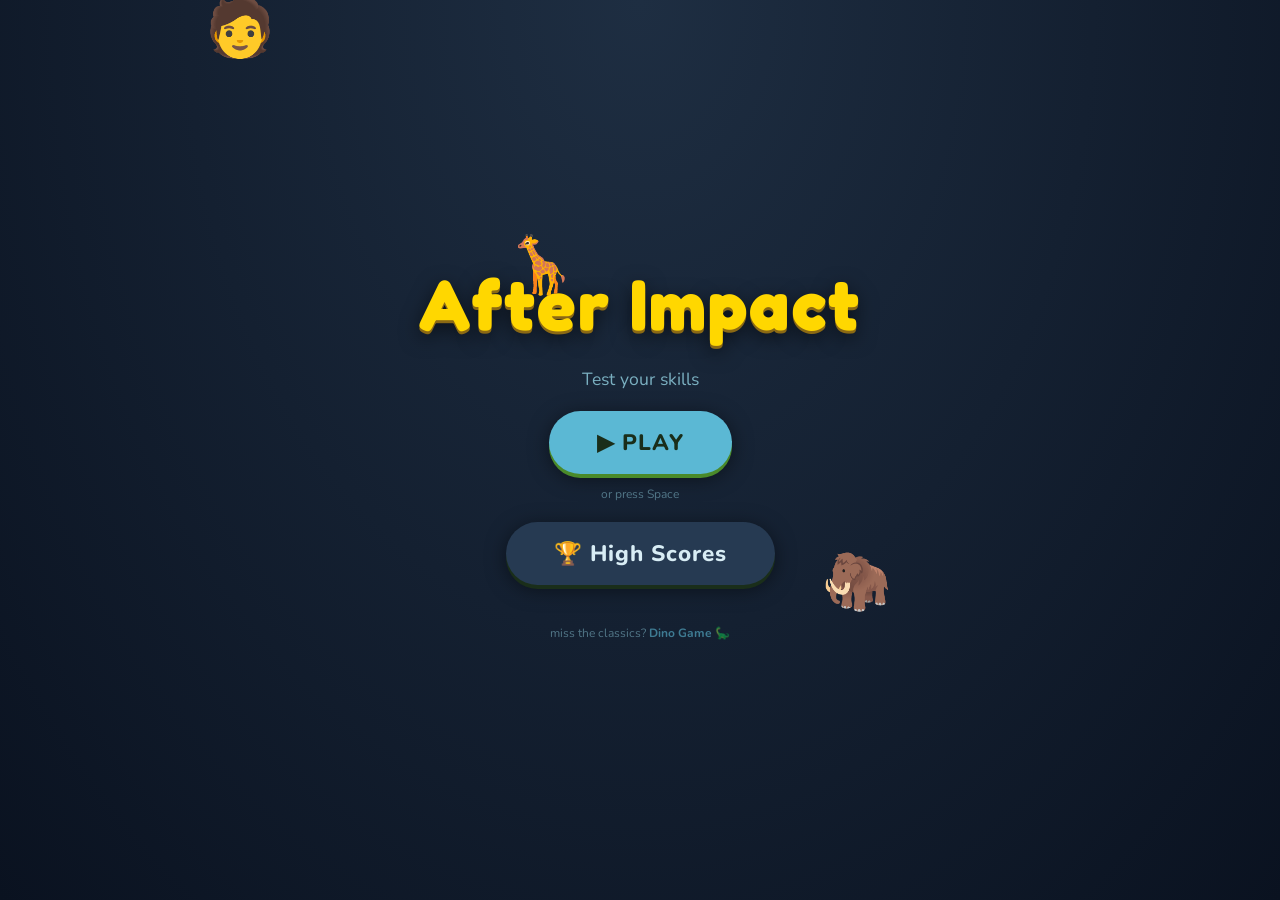
==== commit b4f94c63: "better icons bouncing" ====
--- a/animal-game/index.html
+++ b/animal-game/index.html
@@ -11,8 +11,8 @@
 <!-- ══════════════════════════════════════════════════════ TITLE -->
 <div id="screen-title" class="screen">
   <div class="title-dinos" aria-hidden="true">
-    <span class="title-dino">🦣</span>
-    <span class="title-dino">🦁</span>
+    <span class="title-dino">🧑</span>
+    <span class="title-dino">🦒</span>
     <span class="title-dino">🦣</span>
   </div>
   <h1 class="game-title">After Impact</h1>
--- a/animal-game/style.css
+++ b/animal-game/style.css
@@ -1095,3 +1095,66 @@
   padding: 2px 10px;
   margin-top: 4px;
 }
+
+/* ── Lifespan bar ── */
+.lifespan-bar-wrap {
+  margin-top: 10px;
+  overflow: hidden;
+}
+.lifespan-stage {
+  position: relative;
+  padding-top: 10px; /* room for the floating lifespan above the era bar */
+}
+.lifespan-float {
+  position: absolute;
+  top: 0;
+  left: 0;
+  right: 0;
+  height: 6px;
+}
+.lifespan-fill {
+  position: absolute;
+  top: 50%;
+  transform: translateY(-50%);
+  height: 3px;
+  border-radius: 2px;
+  background: var(--gold);
+  opacity: 0.9;
+}
+.lifespan-marker {
+  position: absolute;
+  top: 50%;
+  transform: translate(-50%, -50%);
+  width: 9px;
+  height: 9px;
+  background: var(--gold);
+  border: 2px solid var(--surface);
+  border-radius: 50%;
+  pointer-events: none;
+  z-index: 1;
+}
+.ls-impact-icon {
+  position: absolute;
+  left: 0;
+  font-size: 0.7rem;
+  line-height: 1;
+  transform: none;
+}
+.lifespan-track {
+  display: flex;
+  height: 8px;
+  border-radius: 4px;
+  overflow: hidden;
+}
+.lifespan-epoch-row {
+  position: relative;
+  height: 14px;
+  margin-top: 3px;
+}
+.ls-epoch-label {
+  position: absolute;
+  transform: translateX(-50%);
+  font-size: 0.58rem;
+  color: var(--muted);
+  white-space: nowrap;
+}
